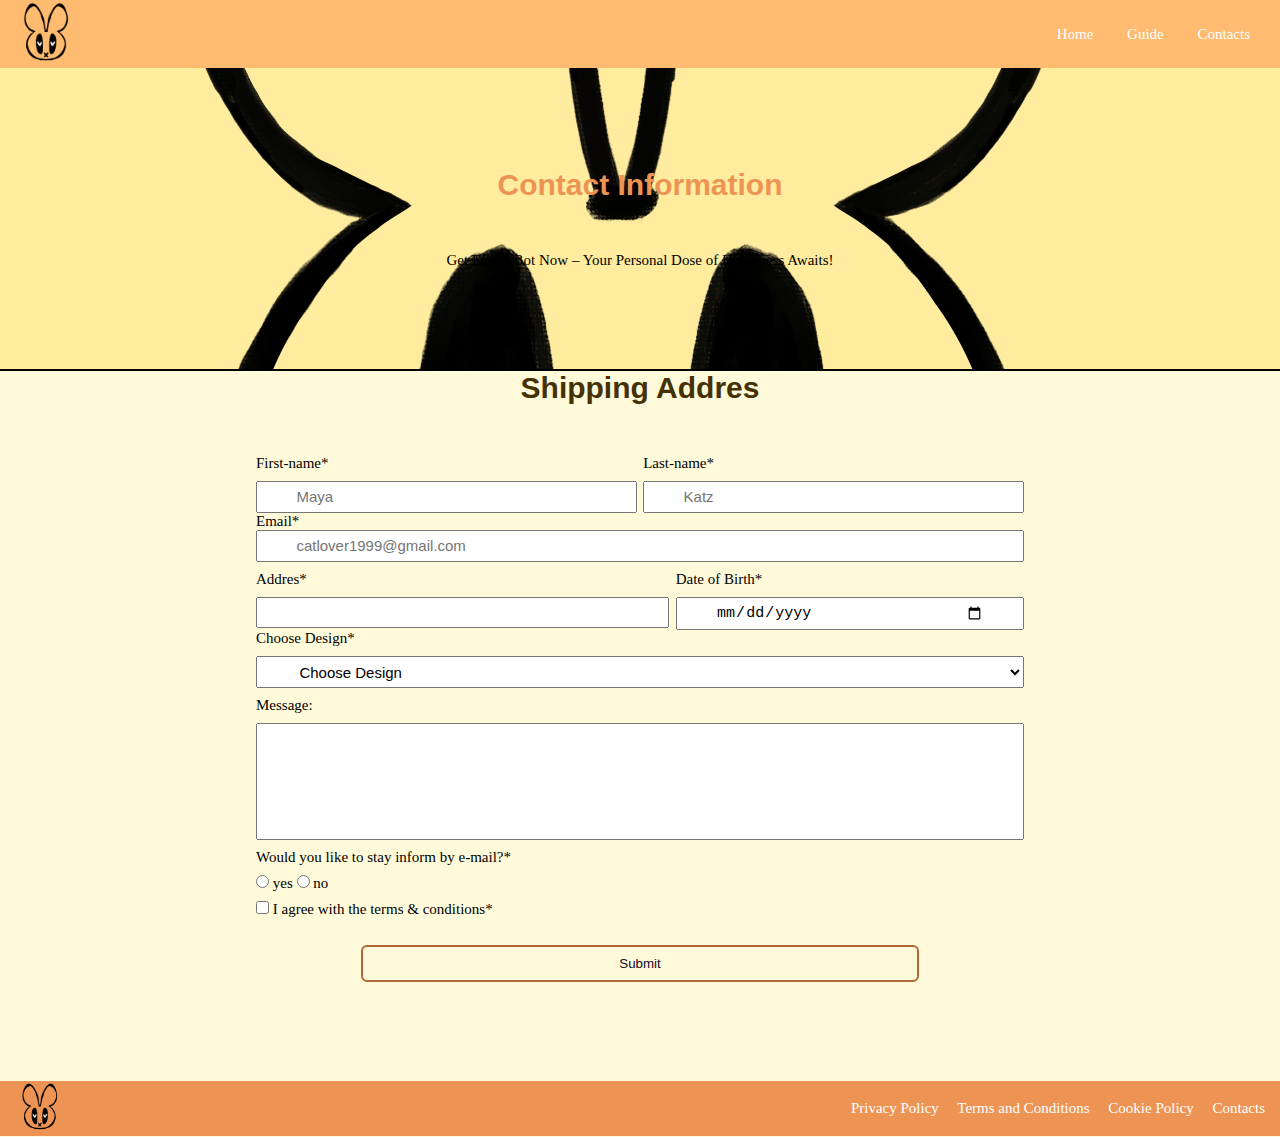
==== contacts.html @ 068cbf17 "contact en style page geedit" ====
<!DOCTYPE html>
<html lang="en">

<head>
    <meta charset="UTF-8">
    <meta name="viewport" content="width=device-width, initial-scale=1.0">
    <title>Emoti-bot</title>
    <link rel="stylesheet" href="./CSS/style.css">

</head>

<body>
    <nav>
        <div class="logo">
            <img src="img/logo.png" alt="logo">
        </div>
        <div class="links">
            <a href="index.html">Home</a>
            <a href="guide.html">Guide</a>
            <a href="contacts.html">Contacts</a>
        </div>
    </nav>

    <header id="header-contacts">
        <h1>Contact Information</h1>
        <p>Get Emoti-Bot Now – Your Personal Dose of Happiness Awaits!</p>
    </header>

    <main>

        <h2 class="Form">Shipping Addres</h2>
        <form action="thank-you.html">
            <div class="form">
                <div class="form-row">
                    <div class="form-column">
                        <label for="first-name"> First-name*</label>
                        <input type="text" name="first-name" id="first-name" placeholder="Maya" required>
                    </div>
                    <div class="form-column">
                        <label for="last-name">Last-name*</label>
                        <input type="text" name="last-name" id="last-name" placeholder="Katz" required>
                    </div>
                </div>
                <div class="form-row-email">
                    <label for="email">Email*</label>
                    <input type="email" id="email" name="email" placeholder="catlover1999@gmail.com" required>
                </div>
                <div class="form-row">
                    <div class="form-column">
                        <label for="addres">Addres*</label>
                        <input type="text" name="addres" id="addres" required>
                    </div>
                    <div class="form-column">
                        <label for="dob">Date of Birth*</label>
                        <input type="date" id="dob" name="dob" required>
                    </div>
                </div>
                <div class="form-column">
                    <label for="cat">Choose Design*</label>
                    <select id="cat" name="cat" required>
                        <option value="" disabled selected>Choose Design</option>
                        <option value="Sphynx">Cat</option>
                        <option value="Orange-Cat">Bunny</option>
                        <option value="mainCoon">Turtle</option>
                    </select>
                    <label for="message">Message:</label>
                    <input type="text" name="message" id="message">
                </div>
                <div class="form-column">
                    <div class="form-column-last">
                        <label for="catlover">Would you like to stay inform by e-mail?*
                        </label>
                        <div class="form-row-last">
                            <input type="radio" id="catlover" name="lovingcats" value="catlover">
                            <label for="catlover">yes</label>
                            <input type="radio" id="cathater" name="lovingcats" value="cathater">
                            <label for="cathater">no</label>
                        </div>
                    </div>
                    <div class="form-row-last">
                        <input type="checkbox" id="terms&conditions" name="terms&conditions" value="terms&conditions"
                            required>
                        <label for="cat"> I agree with the terms & conditions*</label>
                    </div>
                </div>
                <div class="form-button">
                    <button type="submit" id="form-button">Submit</button>
                </div>
            </div>
        </form>
    </main>
    
    <footer>
        <div class="logo">
            <img src="img/logo.png" alt="logo">
        </div>
        <div class="links">
            <a href="privacy">Privacy Policy</a>
            <a href="Terms">Terms and Conditions</a>
            <a href="cookie">Cookie Policy</a>
            <a href="contacts">Contacts</a>
        </div>


    </footer>
</body>

</html>
---- CSS/style.css ----
* {
    /* outline: 2px solid red; */
    margin: 0px;
    /* padding: 0; */
    box-sizing: border-box;
}

html {
    font-size: 15px;
}

body {
    background-color: #FFFBDA;
}

nav {
    /* img {} */
    display: flex;
}

.logo {
    flex: 1;
    margin-left: 15px;
}

nav img {
    width: 5vw;
}

nav a {
    text-decoration: none;
    color: white;
    margin: 0 30px 0 0;
}

.links {
    align-content: center;
}

h1,
h2,
h3 {
    color: #ED9455;
    font-family:'Trebuchet MS', 'Lucida Sans Unicode', 'Lucida Grande', 'Lucida Sans', Arial, sans-serif;
}

h2 {
    display: flex;
    justify-content: center;
    margin-bottom: 5px;
}


#set-up {
    display: flex;
    justify-content: center;
    /* border-bottom: 2px solid black; */
}

nav {
    background-color: #FFBB70;
}

#header-index {
    display: flex;
    color: white;
    flex-direction: column;
    align-items: center;
    gap: 50px;
    padding: 100px 200px;
    border-bottom: 2px solid black;
    min-height: calc(90vh - 5px);
    background-image: url(../img/prototyope.jpg);
    background-repeat: no-repeat;
    background-size: cover;
    background-position: center;
    /* max-height: 50vh;
    max-width: 80vw ; */
}
#header-thankyou {
    display: flex;
    flex-direction: column;
    align-items: center;
    gap: 50px;
    padding: 100px 200px;
    border-bottom: 2px solid black;
    min-height: calc(90vh - 80px);
    background-image: url(../img/robot2.jpg);
    background-repeat: no-repeat;
    background-size: cover;
    background-position: center;
}

#header-guide {
    display: flex;
    flex-direction: column;
    align-items: center;
    gap: 50px;
    padding: 100px 200px;
    border-bottom: 2px solid black;
    min-height: calc(80vh - 80px);
    background-image: url(../img/storybord.jpg);
    background-repeat: no-repeat;
    background-size: cover;
    background-position: center;
}

#header-contacts {
    background-color: #FFEC9E;
    display: flex;
    flex-direction: column;
    align-items: center;
    gap: 50px;
    padding: 100px 200px;
    border-bottom: 2px solid black;
    min-height: calc(5vh - 50px);
    background-image: url(../img/logo.png);
    background-repeat: no-repeat;
    background-size: cover;
    background-position: center;
}

.creators {
    display: flex;
    width: 80vw;
    margin: 0 auto;
    text-align: center;
    gap: 30px;
}

.articles {
    min-width: 25vw;
    background-color: #FFEC9E;
}

.ceator-p {
    padding: 20px;
}

main {
    display: flex;
    flex-direction: column;
}

main img {
    width: 100%;
    height: 30vh;
    object-fit: contain
}

footer {
    background-color: #ED9455;
    display: flex;
}

footer img {
    width: 4vw;
}

footer a {
    margin-right: 15px;
    text-decoration: none;
    color: white;

}

/* CSS jade form*/
h2 {
    font-size: 2rem;
    color: rgb(70, 49, 4);
}

input,
select {
    padding: 0.6vh 3vw;
    font-size: 1rem;
    text-align: left;
    margin-left: 0;
}

select {
    padding: 0.6vh 3vw;
    font-size: 1rem;
}

.form-header {
    display: flex;
    flex-direction: column;
    justify-content: center;
    align-items: center;
    padding: 10vh 0 10vh 0;
}

form {
    display: flex;
    flex-direction: column;
    align-items: center;
}

.form {
    display: flex;
    flex-direction: column;
    min-width: 60vw;
    margin: 4vh 0 8vh 0;
}

.form-row {
    display: flex;
    gap: 0.5vw;
    margin-top: 1vh;
    align-content: stretch;
}

.form-row-email {
    display: flex;
    flex-direction: column;
}

.form-column-last {
    display: flex;
    flex-direction: column;
    align-items: start;
    gap: 1vh;
    margin-top: 1vh;
}

.form-column {
    display: flex;
    flex-direction: column;
    align-items: stretch;
    flex-grow: calc(1);
    gap: 1vh;
}

#message {
    padding-bottom: 10vh;
}

.form-button {
    display: flex; 
    align-self: center;
    margin: 3vh 0;
}

#form-button {
    padding: 1vh 20vw;
    color: rgb(21, 8, 41);
    border: solid;
    border-color: rgb(178, 104, 54);
    border-width: 2px;
    border-radius: 6px;
    background-color: transparent;
}

.form-button:hover {
    background-color: rgb(218, 139, 30);
    color: rgb(22, 13, 2);
    border: solid;
    border-color: transparent;
    border-width: 2px;
    border-radius: 6px;
    cursor: pointer;
}

/* @media jade */

@media (width <=800px) {

    .form {
        min-width: 90vw;

    }

    .form-row {
        display: flex;
        flex-direction: column;
        gap: 0.5vw;
        justify-content: space-between;
        margin-top: 1vh;

    }

    .header-p {
        max-width: 60vh;

    }


}

@media (orientation: portrait) {


    .form {
        min-width: 90vw;

    }

    .form-row {
        display: flex;
        flex-direction: column;
        gap: 0.5vw;
        justify-content: space-between;
        margin-top: 1vh;

    }

    .header-p {
        max-width: 60vh;

    }

}
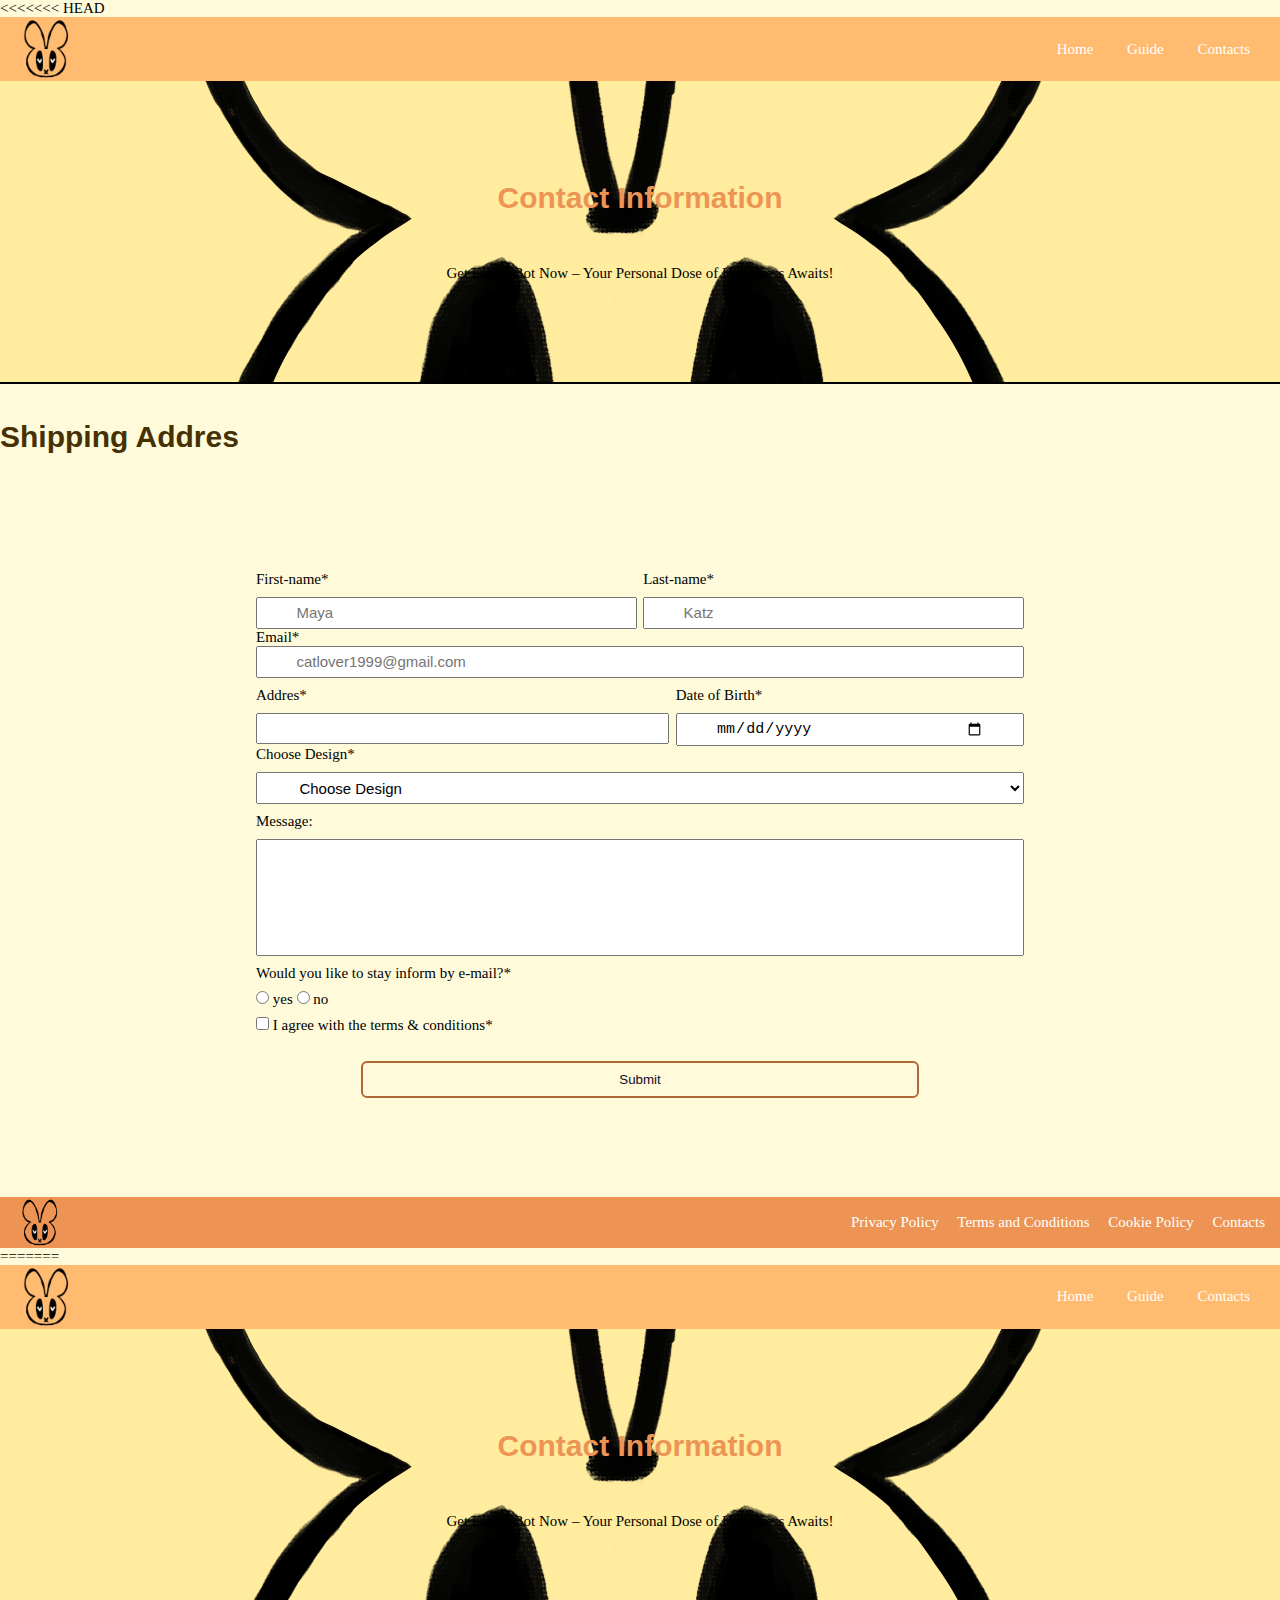
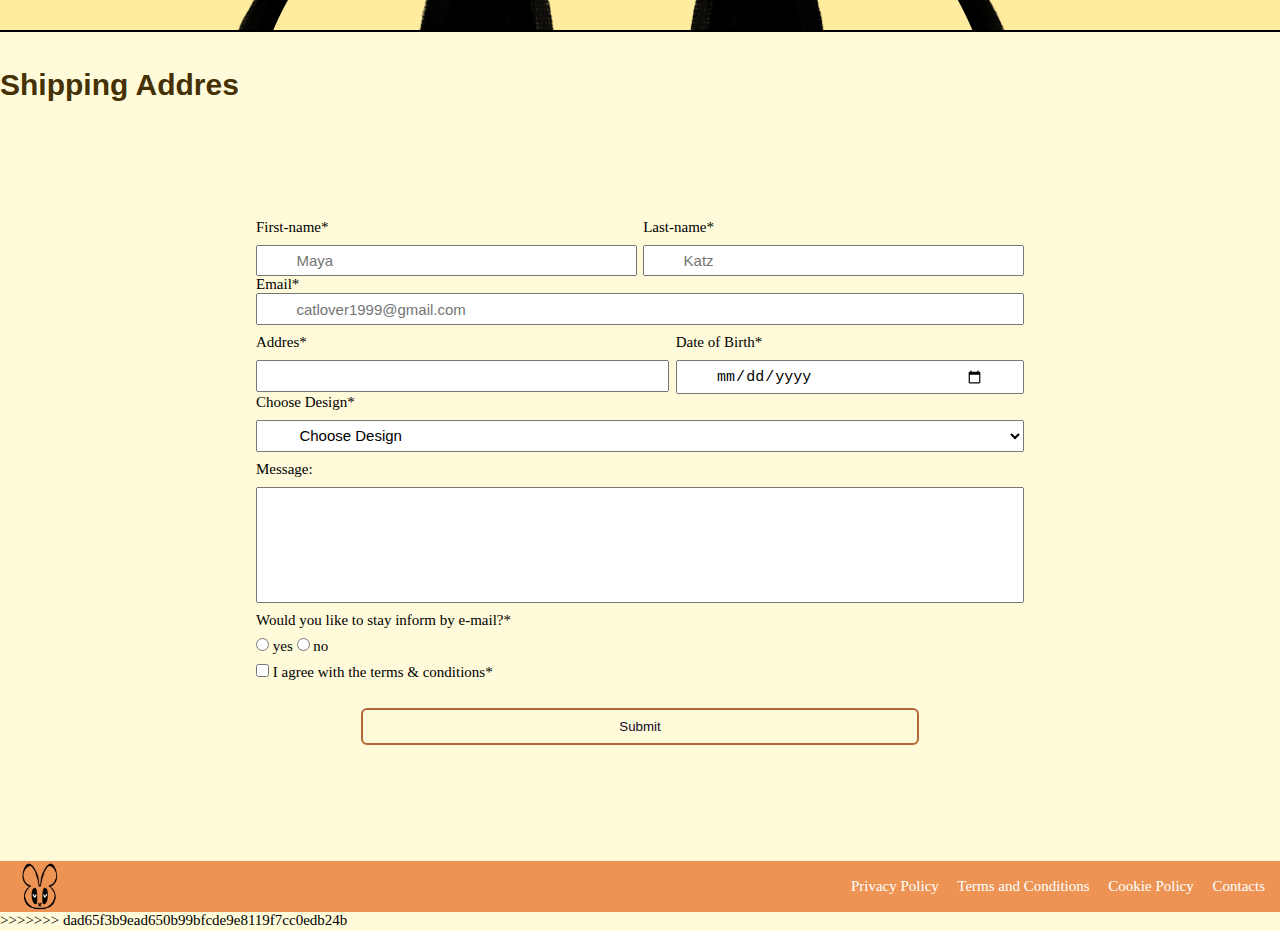
==== commit 8a9ccefc: "bestanden toegevoegd" ====
--- a/contacts.html
+++ b/contacts.html
@@ -1,3 +1,4 @@
+<<<<<<< HEAD
 <!DOCTYPE html>
 <html lang="en">
 
@@ -105,4 +106,113 @@
     </footer>
 </body>
 
+=======
+<!DOCTYPE html>
+<html lang="en">
+
+<head>
+    <meta charset="UTF-8">
+    <meta name="viewport" content="width=device-width, initial-scale=1.0">
+    <title>Emoti-bot</title>
+    <link rel="stylesheet" href="./CSS/style.css">
+
+</head>
+
+<body>
+    <nav>
+        <div class="logo">
+            <img src="img/logo.png" alt="logo">
+        </div>
+        <div class="links">
+            <a href="index.html">Home</a>
+            <a href="guide.html">Guide</a>
+            <a href="contacts.html">Contacts</a>
+        </div>
+    </nav>
+
+    <header id="header-contacts">
+        <h1>Contact Information</h1>
+        <p>Get Emoti-Bot Now – Your Personal Dose of Happiness Awaits!</p>
+    </header>
+
+    <main>
+
+        <h2 class="Form">Shipping Addres</h2>
+        <form action="thank-you.html">
+            <div class="form">
+                <div class="form-row">
+                    <div class="form-column">
+                        <label for="first-name"> First-name*</label>
+                        <input type="text" name="first-name" id="first-name" placeholder="Maya" required>
+                    </div>
+                    <div class="form-column">
+                        <label for="last-name">Last-name*</label>
+                        <input type="text" name="last-name" id="last-name" placeholder="Katz" required>
+                    </div>
+                </div>
+                <div class="form-row-email">
+                    <label for="email">Email*</label>
+                    <input type="email" id="email" name="email" placeholder="catlover1999@gmail.com" required>
+                </div>
+                <div class="form-row">
+                    <div class="form-column">
+                        <label for="addres">Addres*</label>
+                        <input type="text" name="addres" id="addres" required>
+                    </div>
+                    <div class="form-column">
+                        <label for="dob">Date of Birth*</label>
+                        <input type="date" id="dob" name="dob" required>
+                    </div>
+                </div>
+                <div class="form-column">
+                    <label for="cat">Choose Design*</label>
+                    <select id="cat" name="cat" required>
+                        <option value="" disabled selected>Choose Design</option>
+                        <option value="Sphynx">Cat</option>
+                        <option value="Orange-Cat">Bunny</option>
+                        <option value="mainCoon">Turtle</option>
+                    </select>
+                    <label for="message">Message:</label>
+                    <input type="text" name="message" id="message">
+                </div>
+                <div class="form-column">
+                    <div class="form-column-last">
+                        <label for="catlover">Would you like to stay inform by e-mail?*
+                        </label>
+                        <div class="form-row-last">
+                            <input type="radio" id="catlover" name="lovingcats" value="catlover">
+                            <label for="catlover">yes</label>
+                            <input type="radio" id="cathater" name="lovingcats" value="cathater">
+                            <label for="cathater">no</label>
+                        </div>
+                    </div>
+                    <div class="form-row-last">
+                        <input type="checkbox" id="terms&conditions" name="terms&conditions" value="terms&conditions"
+                            required>
+                        <label for="cat"> I agree with the terms & conditions*</label>
+                    </div>
+                </div>
+                <div class="form-button">
+                    <button type="submit" id="form-button">Submit</button>
+                </div>
+            </div>
+        </form>
+    </main>
+    <br>
+    <footer>
+        <div class="logo">
+            <img src="img/logo.png" alt="logo">
+        </div>
+        <div class="links">
+            <a href="privacy">Privacy Policy</a>
+            <a href="Terms">Terms and Conditions</a>
+            <a href="cookie">Cookie Policy</a>
+            <a href="contacts">Contacts</a>
+        </div>
+
+
+    </footer>
+</body>
+
+>>>>>>> dad65f3b9ead650b99bfcde9e8119f7cc0edb24b
 </html>--- a/CSS/style.css
+++ b/CSS/style.css
@@ -239,6 +239,7 @@
 
 .form-button {
     display: flex; 
+    display: flex; 
     align-self: center;
     margin: 3vh 0;
 }
--- a/CSS/style.css
+++ b/CSS/style.css
@@ -239,6 +239,7 @@
 
 .form-button {
     display: flex; 
+    display: flex; 
     align-self: center;
     margin: 3vh 0;
 }
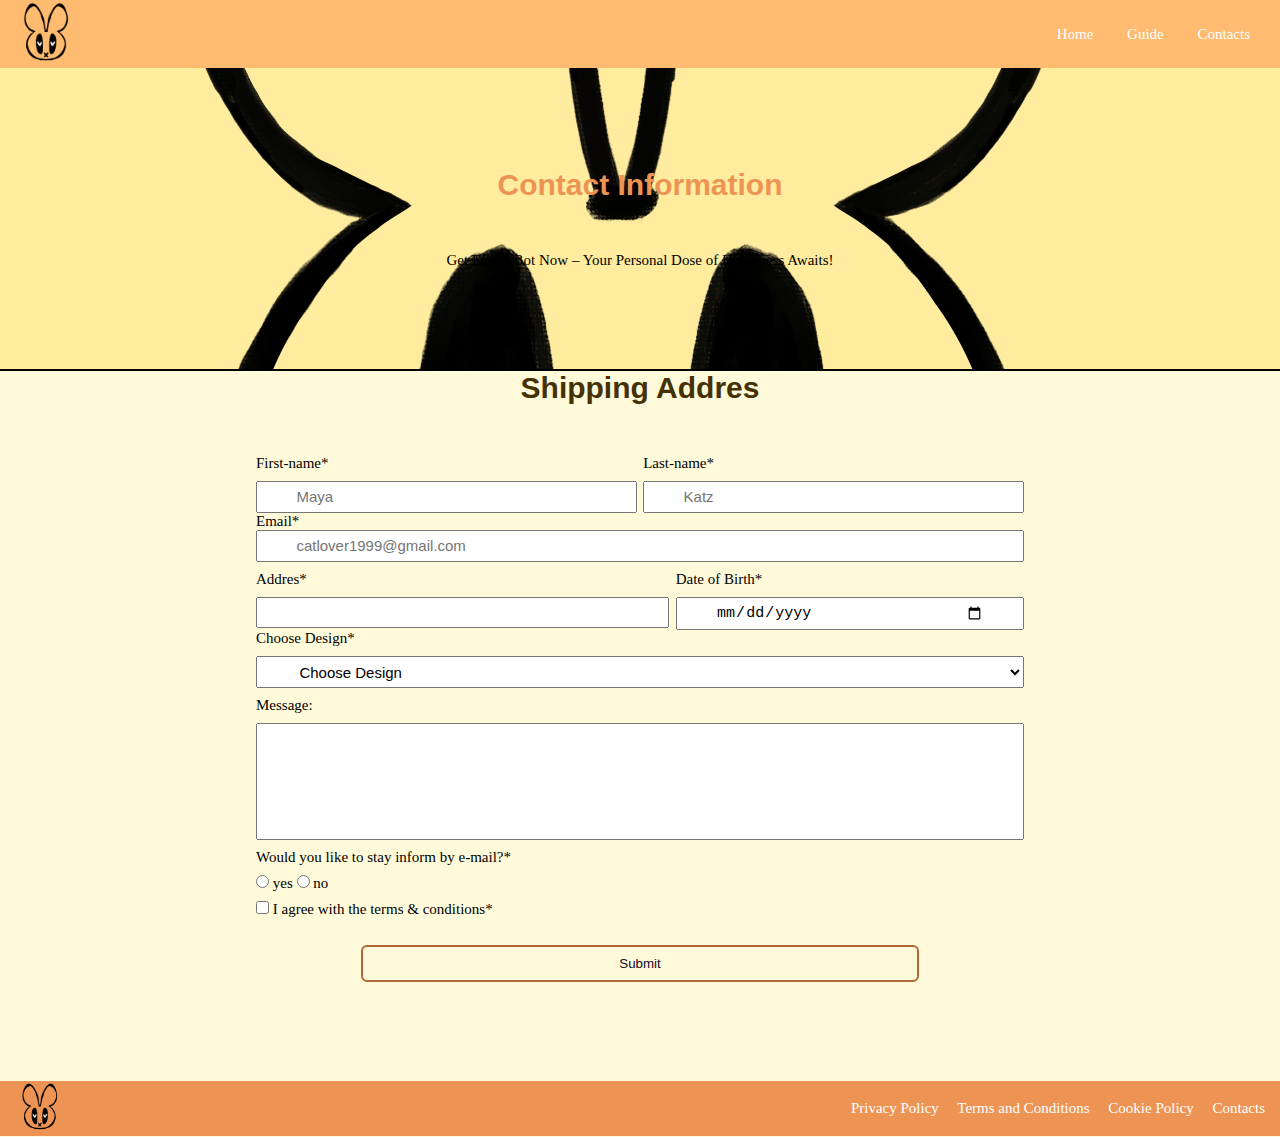
==== commit 9c510178: "betere update dan de vorige, is niet meer dubbel" ====
--- a/contacts.html
+++ b/contacts.html
@@ -1,4 +1,3 @@
-<<<<<<< HEAD
 <!DOCTYPE html>
 <html lang="en">
 
@@ -106,113 +105,4 @@
     </footer>
 </body>
 
-=======
-<!DOCTYPE html>
-<html lang="en">
-
-<head>
-    <meta charset="UTF-8">
-    <meta name="viewport" content="width=device-width, initial-scale=1.0">
-    <title>Emoti-bot</title>
-    <link rel="stylesheet" href="./CSS/style.css">
-
-</head>
-
-<body>
-    <nav>
-        <div class="logo">
-            <img src="img/logo.png" alt="logo">
-        </div>
-        <div class="links">
-            <a href="index.html">Home</a>
-            <a href="guide.html">Guide</a>
-            <a href="contacts.html">Contacts</a>
-        </div>
-    </nav>
-
-    <header id="header-contacts">
-        <h1>Contact Information</h1>
-        <p>Get Emoti-Bot Now – Your Personal Dose of Happiness Awaits!</p>
-    </header>
-
-    <main>
-
-        <h2 class="Form">Shipping Addres</h2>
-        <form action="thank-you.html">
-            <div class="form">
-                <div class="form-row">
-                    <div class="form-column">
-                        <label for="first-name"> First-name*</label>
-                        <input type="text" name="first-name" id="first-name" placeholder="Maya" required>
-                    </div>
-                    <div class="form-column">
-                        <label for="last-name">Last-name*</label>
-                        <input type="text" name="last-name" id="last-name" placeholder="Katz" required>
-                    </div>
-                </div>
-                <div class="form-row-email">
-                    <label for="email">Email*</label>
-                    <input type="email" id="email" name="email" placeholder="catlover1999@gmail.com" required>
-                </div>
-                <div class="form-row">
-                    <div class="form-column">
-                        <label for="addres">Addres*</label>
-                        <input type="text" name="addres" id="addres" required>
-                    </div>
-                    <div class="form-column">
-                        <label for="dob">Date of Birth*</label>
-                        <input type="date" id="dob" name="dob" required>
-                    </div>
-                </div>
-                <div class="form-column">
-                    <label for="cat">Choose Design*</label>
-                    <select id="cat" name="cat" required>
-                        <option value="" disabled selected>Choose Design</option>
-                        <option value="Sphynx">Cat</option>
-                        <option value="Orange-Cat">Bunny</option>
-                        <option value="mainCoon">Turtle</option>
-                    </select>
-                    <label for="message">Message:</label>
-                    <input type="text" name="message" id="message">
-                </div>
-                <div class="form-column">
-                    <div class="form-column-last">
-                        <label for="catlover">Would you like to stay inform by e-mail?*
-                        </label>
-                        <div class="form-row-last">
-                            <input type="radio" id="catlover" name="lovingcats" value="catlover">
-                            <label for="catlover">yes</label>
-                            <input type="radio" id="cathater" name="lovingcats" value="cathater">
-                            <label for="cathater">no</label>
-                        </div>
-                    </div>
-                    <div class="form-row-last">
-                        <input type="checkbox" id="terms&conditions" name="terms&conditions" value="terms&conditions"
-                            required>
-                        <label for="cat"> I agree with the terms & conditions*</label>
-                    </div>
-                </div>
-                <div class="form-button">
-                    <button type="submit" id="form-button">Submit</button>
-                </div>
-            </div>
-        </form>
-    </main>
-    <br>
-    <footer>
-        <div class="logo">
-            <img src="img/logo.png" alt="logo">
-        </div>
-        <div class="links">
-            <a href="privacy">Privacy Policy</a>
-            <a href="Terms">Terms and Conditions</a>
-            <a href="cookie">Cookie Policy</a>
-            <a href="contacts">Contacts</a>
-        </div>
-
-
-    </footer>
-</body>
-
->>>>>>> dad65f3b9ead650b99bfcde9e8119f7cc0edb24b
 </html>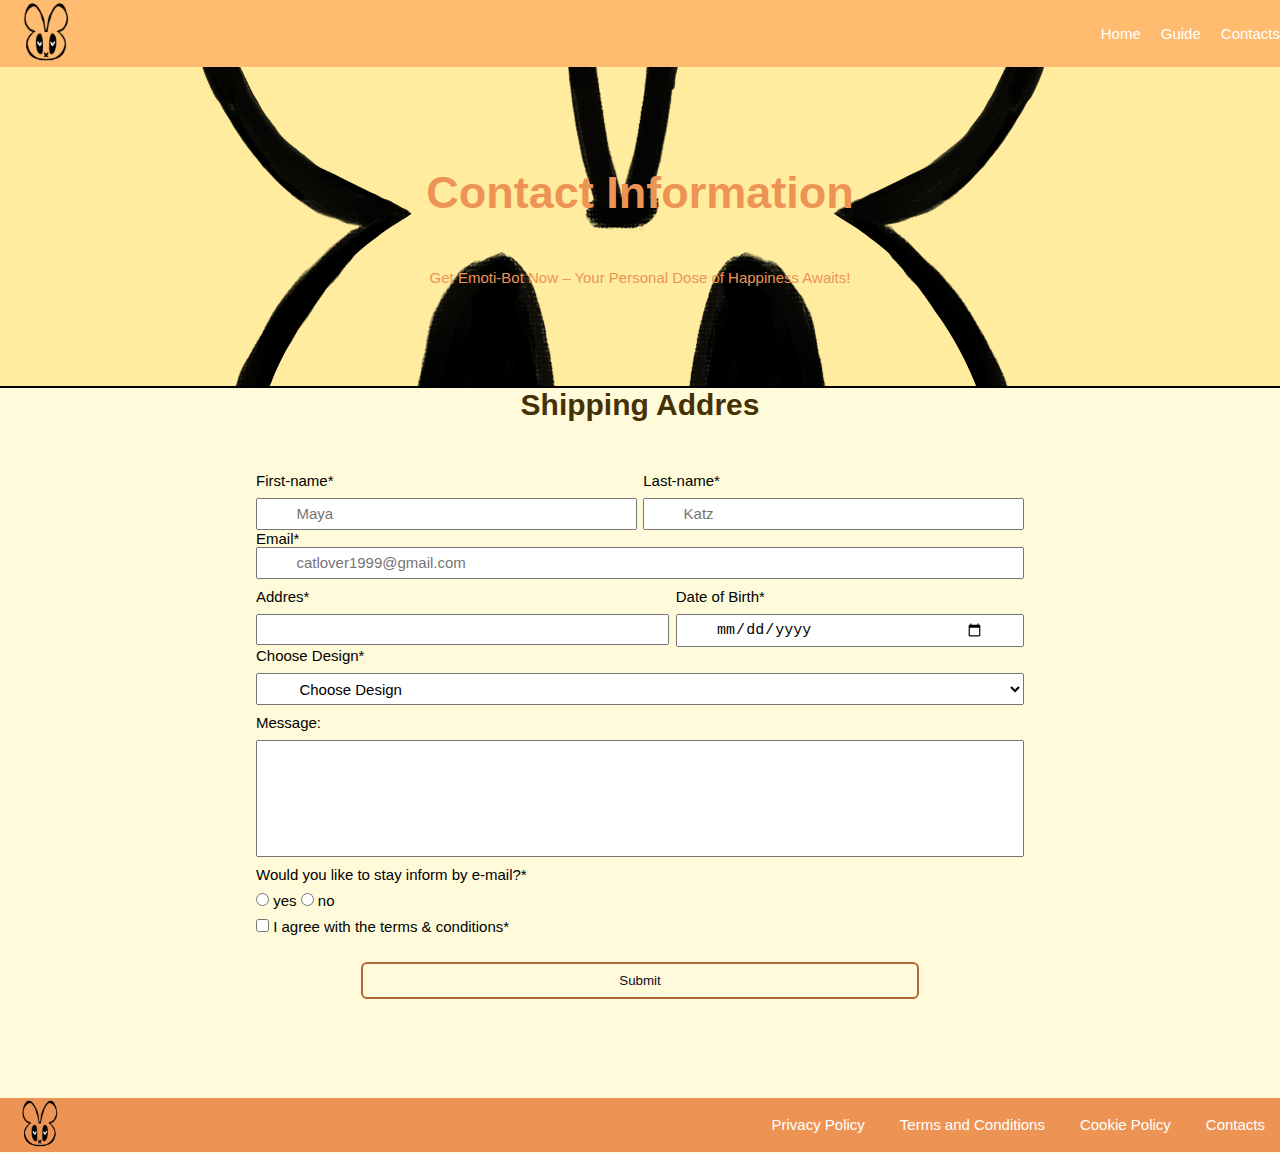
==== commit a7a2b23d: "responsive gemaakt" ====
--- a/contacts.html
+++ b/contacts.html
@@ -15,9 +15,15 @@
             <img src="img/logo.png" alt="logo">
         </div>
         <div class="links">
+            <div class="a-center">
             <a href="index.html">Home</a>
+            </div>
+            <div class="a-center">
             <a href="guide.html">Guide</a>
+            </div>
+            <div class="a-center">
             <a href="contacts.html">Contacts</a>
+            </div>
         </div>
     </nav>
 
--- a/CSS/style.css
+++ b/CSS/style.css
@@ -1,4 +1,3 @@
-
 * {
     /* outline: 2px solid red; */
     margin: 0px;
@@ -12,6 +11,7 @@
 
 body {
     background-color: #FFFBDA;
+    font-family: 'Nunito', sans-serif;
 }
 
 nav {
@@ -31,18 +31,95 @@
 nav a {
     text-decoration: none;
     color: white;
-    margin: 0 30px 0 0;
+}
+
+.a-center {
+    display: flex;
+    flex-wrap: no-wrap;
+    align-content: space-between;
 }
 
 .links {
+    display: flex;
+    justify-content: space-between;
     align-content: center;
+    align-items: center;
+    gap: 20px;
+
+}
+
+@media (width <=800px) {
+
+    .a-links {
+        display: flex;
+        align-self: center;
+    }
+
+    .logo {
+        align-content: center;
+        margin-top: 10px;
+    }
+
+    .a-center {
+        background-color: #d28d43;
+        border: 2px solid #a56b2d;
+        width: 100vw;
+        height: 4vh;
+        display: flex;
+        justify-content: center;
+
+
+    }
+
+    nav {
+        img {
+            width: 20vw;
+            justify-content: center;
+        }
+
+        /* a {
+            background-color: #db630c;
+            width: 70vw;
+            } */
+        height: 60vw;
+        display: flex;
+        flex-direction: column;
+        align-items: center;
+        font-size: 2rem;
+    }
+
+    .links {
+        /* gap: 15px; */
+        display: flex;
+        flex-direction: column;
+        align-items: center;
+
+    }
+
+    header {
+       
+        display: flex;
+        /* align-items: stretch; */
+        justify-content: center;
+    }
+  
+
+}
+
+h1 {
+    font-size: 3rem;
+}
+
+h2,
+h3 {
+    font-size: 2, 5rem;
 }
 
 h1,
 h2,
 h3 {
     color: #ED9455;
-    font-family:'Trebuchet MS', 'Lucida Sans Unicode', 'Lucida Grande', 'Lucida Sans', Arial, sans-serif;
+    font-family: 'Poppins', sans-serif;
 }
 
 h2 {
@@ -68,7 +145,8 @@
     flex-direction: column;
     align-items: center;
     gap: 50px;
-    padding: 100px 200px;
+    align-content: center;
+    /* padding: 100px 200px; */
     border-bottom: 2px solid black;
     min-height: calc(90vh - 5px);
     background-image: url(../img/prototyope.jpg);
@@ -78,12 +156,13 @@
     /* max-height: 50vh;
     max-width: 80vw ; */
 }
+
 #header-thankyou {
     display: flex;
     flex-direction: column;
     align-items: center;
     gap: 50px;
-    padding: 100px 200px;
+    /* padding: 100px 200px; */
     border-bottom: 2px solid black;
     min-height: calc(90vh - 80px);
     background-image: url(../img/robot2.jpg);
@@ -107,6 +186,10 @@
 }
 
 #header-contacts {
+    p {
+        color: #ED9455;
+    }
+
     background-color: #FFEC9E;
     display: flex;
     flex-direction: column;
@@ -127,17 +210,69 @@
     margin: 0 auto;
     text-align: center;
     gap: 30px;
+
+}
+
+@media (max-width: 768px) {
+    .creators {
+        flex-direction: column;
+        align-items: center;
+        width: 90vw;
+    }
 }
 
 .articles {
     min-width: 25vw;
     background-color: #FFEC9E;
+
+}
+
+article img {
+    border-radius: 5px;
 }
 
 .ceator-p {
     padding: 20px;
 }
 
+/*  transition  */
+.articles {
+    min-width: 25vw;
+    background-color: #FFEC9E;
+    transition: transform 0.3s ease, box-shadow 0.3s ease;
+    /* Voeg een zachte randradius toe */
+    border-radius: 10px;
+}
+
+/* Hover-effect op creators */
+.articles:hover {
+    transform: scale(1.05);
+    /* Vergroot lichtjes bij hover */
+    box-shadow: 0 4px 15px rgba(0, 0, 0, 0.2);
+    /* Voeg schaduw toe */
+}
+
+/* Extra styling voor afbeelding bij hover */
+.articles:hover .creator-img img {
+    transform: scale(1);
+    /* Zoom-in effect op afbeelding */
+    transition: transform 0.3s ease;
+    /* Zorgt ervoor dat het effect soepel is */
+}
+
+/* Zorg ervoor dat de tekst niet te dichtbij de randen komt */
+.ceator-p {
+    padding: 20px;
+    transition: color 0.3s ease;
+}
+
+/* Kleurverandering van de tekst bij hover */
+.articles:hover .ceator-p p {
+    color: #ED9455;
+    /* Verander de tekstkleur bij hover */
+}
+
+/*  */
 main {
     display: flex;
     flex-direction: column;
@@ -238,8 +373,8 @@
 }
 
 .form-button {
-    display: flex; 
-    display: flex; 
+    display: flex;
+    display: flex;
     align-self: center;
     margin: 3vh 0;
 }
@@ -267,7 +402,6 @@
 /* @media jade */
 
 @media (width <=800px) {
-
     .form {
         min-width: 90vw;
 
@@ -287,11 +421,9 @@
 
     }
 
-
 }
 
 @media (orientation: portrait) {
-
 
     .form {
         min-width: 90vw;
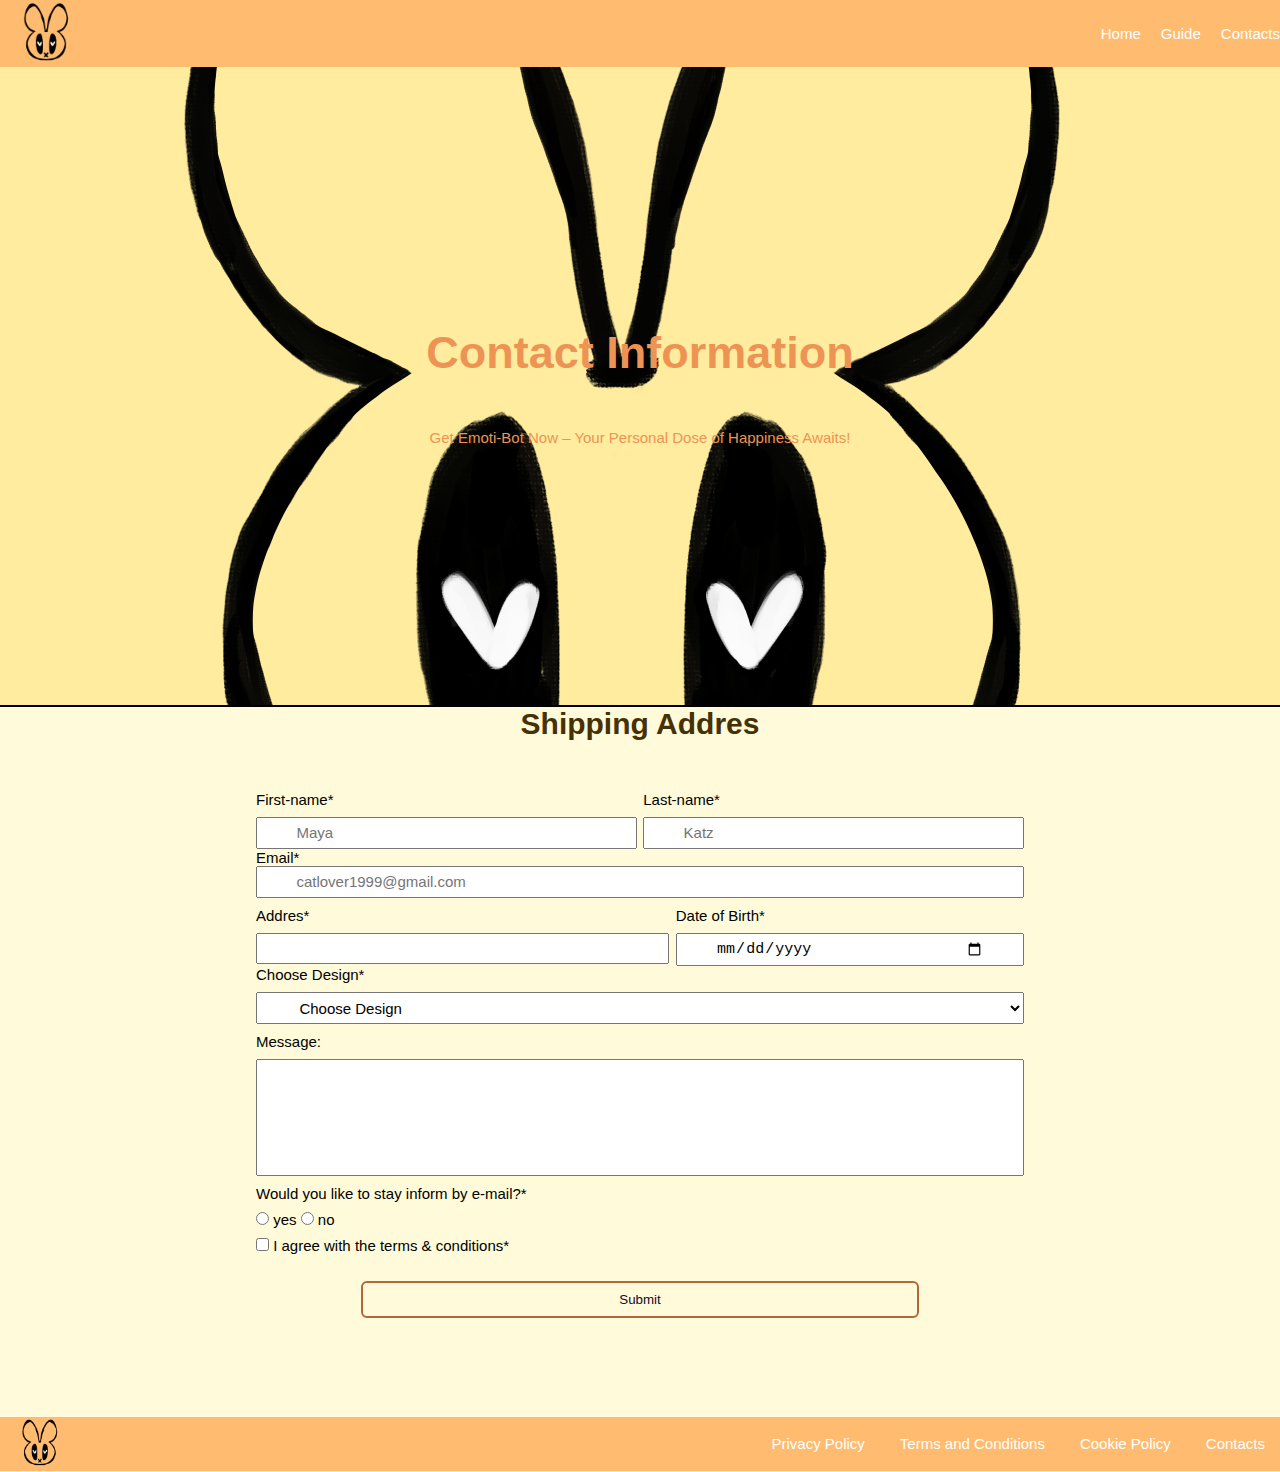
==== commit f1fb07b8: "Website afgemaakt, footer op responsive" ====
--- a/contacts.html
+++ b/contacts.html
@@ -16,13 +16,13 @@
         </div>
         <div class="links">
             <div class="a-center">
-            <a href="index.html">Home</a>
+                <a href="index.html">Home</a>
             </div>
             <div class="a-center">
-            <a href="guide.html">Guide</a>
+                <a href="guide.html">Guide</a>
             </div>
             <div class="a-center">
-            <a href="contacts.html">Contacts</a>
+                <a href="contacts.html">Contacts</a>
             </div>
         </div>
     </nav>
@@ -95,19 +95,27 @@
             </div>
         </form>
     </main>
-    
+
     <footer>
-        <div class="logo">
-            <img src="img/logo.png" alt="logo">
-        </div>
-        <div class="links">
-            <a href="privacy">Privacy Policy</a>
-            <a href="Terms">Terms and Conditions</a>
-            <a href="cookie">Cookie Policy</a>
-            <a href="contacts">Contacts</a>
-        </div>
-
-
+        <nav>
+            <div class="logo">
+                <img src="img/logo.png" alt="logo">
+            </div>
+            <div class="links">
+                <div class="a-center">
+                    <a href="privacy">Privacy Policy</a>
+                </div>
+                <div class="a-center">
+                    <a href="Terms">Terms and Conditions</a>
+                </div>
+                <div class="a-center">
+                    <a href="cookie">Cookie Policy</a>
+                </div>
+                <div class="a-center">
+                    <a href="contacts">Contacts</a>
+                </div>
+            </div>
+        </nav>
     </footer>
 </body>
 
--- a/CSS/style.css
+++ b/CSS/style.css
@@ -48,64 +48,6 @@
 
 }
 
-@media (width <=800px) {
-
-    .a-links {
-        display: flex;
-        align-self: center;
-    }
-
-    .logo {
-        align-content: center;
-        margin-top: 10px;
-    }
-
-    .a-center {
-        background-color: #d28d43;
-        border: 2px solid #a56b2d;
-        width: 100vw;
-        height: 4vh;
-        display: flex;
-        justify-content: center;
-
-
-    }
-
-    nav {
-        img {
-            width: 20vw;
-            justify-content: center;
-        }
-
-        /* a {
-            background-color: #db630c;
-            width: 70vw;
-            } */
-        height: 60vw;
-        display: flex;
-        flex-direction: column;
-        align-items: center;
-        font-size: 2rem;
-    }
-
-    .links {
-        /* gap: 15px; */
-        display: flex;
-        flex-direction: column;
-        align-items: center;
-
-    }
-
-    header {
-       
-        display: flex;
-        /* align-items: stretch; */
-        justify-content: center;
-    }
-  
-
-}
-
 h1 {
     font-size: 3rem;
 }
@@ -141,11 +83,11 @@
 
 #header-index {
     display: flex;
-    color: white;
-    flex-direction: column;
-    align-items: center;
+    flex-direction: column;
+    align-items: center;
+    justify-content: center;
+    /* align-content: center; */
     gap: 50px;
-    align-content: center;
     /* padding: 100px 200px; */
     border-bottom: 2px solid black;
     min-height: calc(90vh - 5px);
@@ -161,6 +103,8 @@
     display: flex;
     flex-direction: column;
     align-items: center;
+    justify-content: center;
+    /* align-content: center; */
     gap: 50px;
     /* padding: 100px 200px; */
     border-bottom: 2px solid black;
@@ -175,8 +119,11 @@
     display: flex;
     flex-direction: column;
     align-items: center;
+    justify-content: center;
+    /* align-content: center; */
     gap: 50px;
-    padding: 100px 200px;
+    /* gap: 50px; */
+    /* padding: 100px 200px; */
     border-bottom: 2px solid black;
     min-height: calc(80vh - 80px);
     background-image: url(../img/storybord.jpg);
@@ -194,10 +141,12 @@
     display: flex;
     flex-direction: column;
     align-items: center;
+    justify-content: center;
+    /* align-content: center; */
     gap: 50px;
-    padding: 100px 200px;
+    /* padding: 100px 200px; */
     border-bottom: 2px solid black;
-    min-height: calc(5vh - 50px);
+    min-height: calc(80vh - 80px);
     background-image: url(../img/logo.png);
     background-repeat: no-repeat;
     background-size: cover;
@@ -211,14 +160,6 @@
     text-align: center;
     gap: 30px;
 
-}
-
-@media (max-width: 768px) {
-    .creators {
-        flex-direction: column;
-        align-items: center;
-        width: 90vw;
-    }
 }
 
 .articles {
@@ -282,22 +223,6 @@
     width: 100%;
     height: 30vh;
     object-fit: contain
-}
-
-footer {
-    background-color: #ED9455;
-    display: flex;
-}
-
-footer img {
-    width: 4vw;
-}
-
-footer a {
-    margin-right: 15px;
-    text-decoration: none;
-    color: white;
-
 }
 
 /* CSS jade form*/
@@ -399,9 +324,78 @@
     cursor: pointer;
 }
 
+
+footer {
+    background-color: #ED9455;
+    /* display: flex; */
+}
+
+
+footer img {
+    flex: 1;
+    width: 4vw;
+}
+
+footer a {
+    margin-right: 15px;
+    text-decoration: none;
+    color: white;
+
+}
+
 /* @media jade */
 
 @media (width <=800px) {
+
+    .a-links {
+        display: flex;
+        align-self: center;
+    }
+
+    .a-center {
+        background-color: #d28d43;
+        border: 2px solid #a56b2d;
+        width: 100vw;
+        height: 4vh;
+        display: flex;
+        justify-content: center;
+
+
+    }
+
+    nav {
+        img {
+            width: 20vw;
+            justify-content: center;
+        }
+
+        height: 60vw;
+        display: flex;
+        flex-direction: column;
+        align-items: center;
+        font-size: 1rem;
+    }
+
+    .links {
+        /* gap: 15px; */
+        display: flex;
+        flex-direction: column;
+        justify-content: center;
+
+    }
+
+    header {
+        padding: 15vw;
+        display: flex;
+        /* align-items: stretch; */
+        justify-content: center;
+    }
+    .creators {
+        flex-direction: column;
+        align-items: center;
+        width: 90vw;
+    }
+
     .form {
         min-width: 90vw;
 
@@ -416,10 +410,8 @@
 
     }
 
-    .header-p {
-        max-width: 60vh;
-
-    }
+   
+
 
 }
 
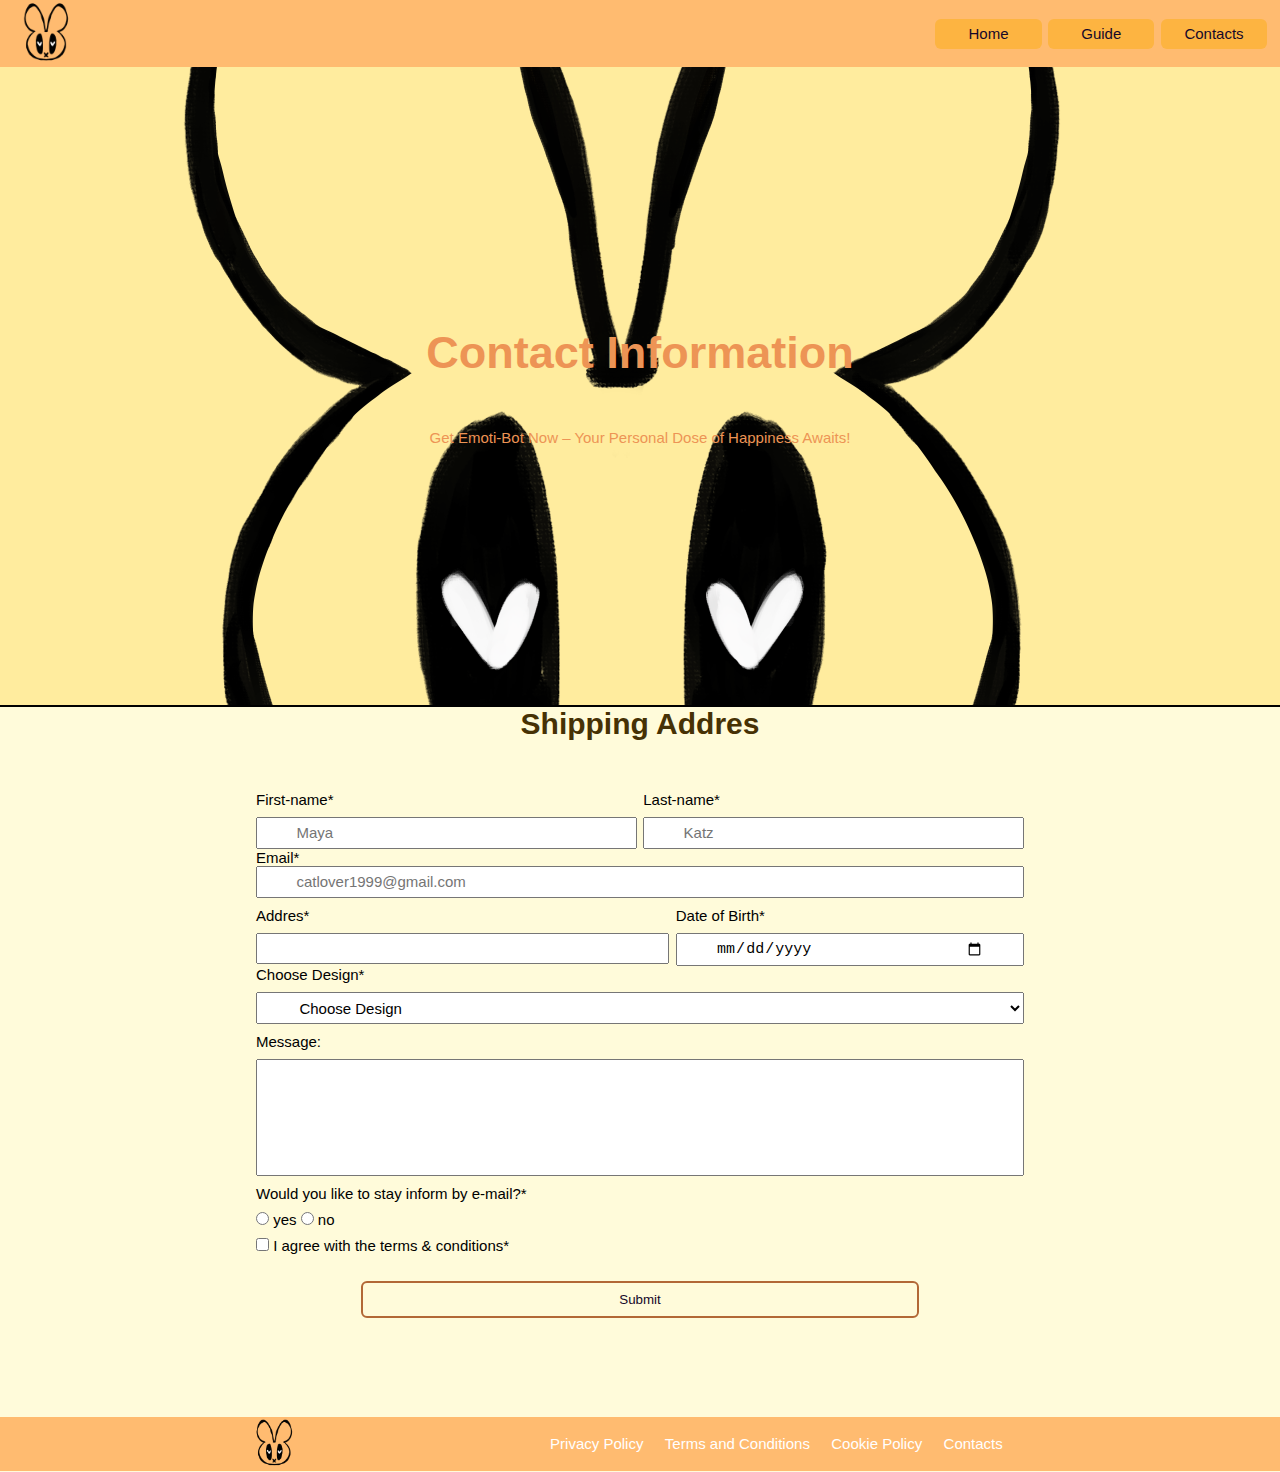
==== commit 6b80a95e: "Website nav en footer gefix" ====
--- a/contacts.html
+++ b/contacts.html
@@ -11,6 +11,7 @@
 
 <body>
     <nav>
+
         <div class="logo">
             <img src="img/logo.png" alt="logo">
         </div>
@@ -25,8 +26,8 @@
                 <a href="contacts.html">Contacts</a>
             </div>
         </div>
+
     </nav>
-
     <header id="header-contacts">
         <h1>Contact Information</h1>
         <p>Get Emoti-Bot Now – Your Personal Dose of Happiness Awaits!</p>
@@ -98,20 +99,20 @@
 
     <footer>
         <nav>
-            <div class="logo">
+            <div class="logo-footer">
                 <img src="img/logo.png" alt="logo">
             </div>
-            <div class="links">
-                <div class="a-center">
+            <div class="links-footer">
+                <div class="a-center-footer">
                     <a href="privacy">Privacy Policy</a>
                 </div>
-                <div class="a-center">
+                <div class="a-center-footer">
                     <a href="Terms">Terms and Conditions</a>
                 </div>
-                <div class="a-center">
+                <div class="a-center-footer">
                     <a href="cookie">Cookie Policy</a>
                 </div>
-                <div class="a-center">
+                <div class="a-center-footer">
                     <a href="contacts">Contacts</a>
                 </div>
             </div>
--- a/CSS/style.css
+++ b/CSS/style.css
@@ -17,6 +17,7 @@
 nav {
     /* img {} */
     display: flex;
+    justify-content: space-evenly;
 }
 
 .logo {
@@ -33,19 +34,45 @@
     color: white;
 }
 
-.a-center {
-    display: flex;
-    flex-wrap: no-wrap;
-    align-content: space-between;
-}
-
-.links {
-    display: flex;
-    justify-content: space-between;
+
+.links,
+.links-footer {
+    display: flex;
+
     align-content: center;
     align-items: center;
-    gap: 20px;
-
+    gap: 0.5vw;
+    margin-right: 1vw;
+
+}
+
+.links a {
+    display: flex;
+    justify-content: center;
+    align-items: center;
+    text-align: center;
+
+    padding: 0.5vh 4vw;
+    width: 1.5vw;
+    color: rgb(21, 8, 41);
+
+    border: solid;
+    border-color: transparent;
+    border-width: 2px;
+    border-radius: 6px;
+    background-color: rgb(253, 180, 65);
+
+
+    transition: background-color 0.5s ease, color 0.3s ease, transform 0.3s ease;
+}
+
+
+
+.links a:hover {
+    background-color: rgb(245, 150, 50);
+    color: bisque;
+    cursor: pointer;
+    transform: scale(1.05);
 }
 
 h1 {
@@ -353,12 +380,13 @@
     }
 
     .a-center {
-        background-color: #d28d43;
+        /* background-color: #d28d43;
         border: 2px solid #a56b2d;
         width: 100vw;
-        height: 4vh;
+        height: 4vh; */
         display: flex;
         justify-content: center;
+
 
 
     }
@@ -382,6 +410,7 @@
         flex-direction: column;
         justify-content: center;
 
+
     }
 
     header {
@@ -390,6 +419,7 @@
         /* align-items: stretch; */
         justify-content: center;
     }
+
     .creators {
         flex-direction: column;
         align-items: center;
@@ -410,7 +440,18 @@
 
     }
 
-   
+    .a-center-footer a {
+        color: rgb(70, 49, 4);
+
+    }
+
+    .a-center-footer a:hover {
+
+        color: rgb(241, 237, 233);
+        cursor: pointer;
+    }
+
+
 
 
 }
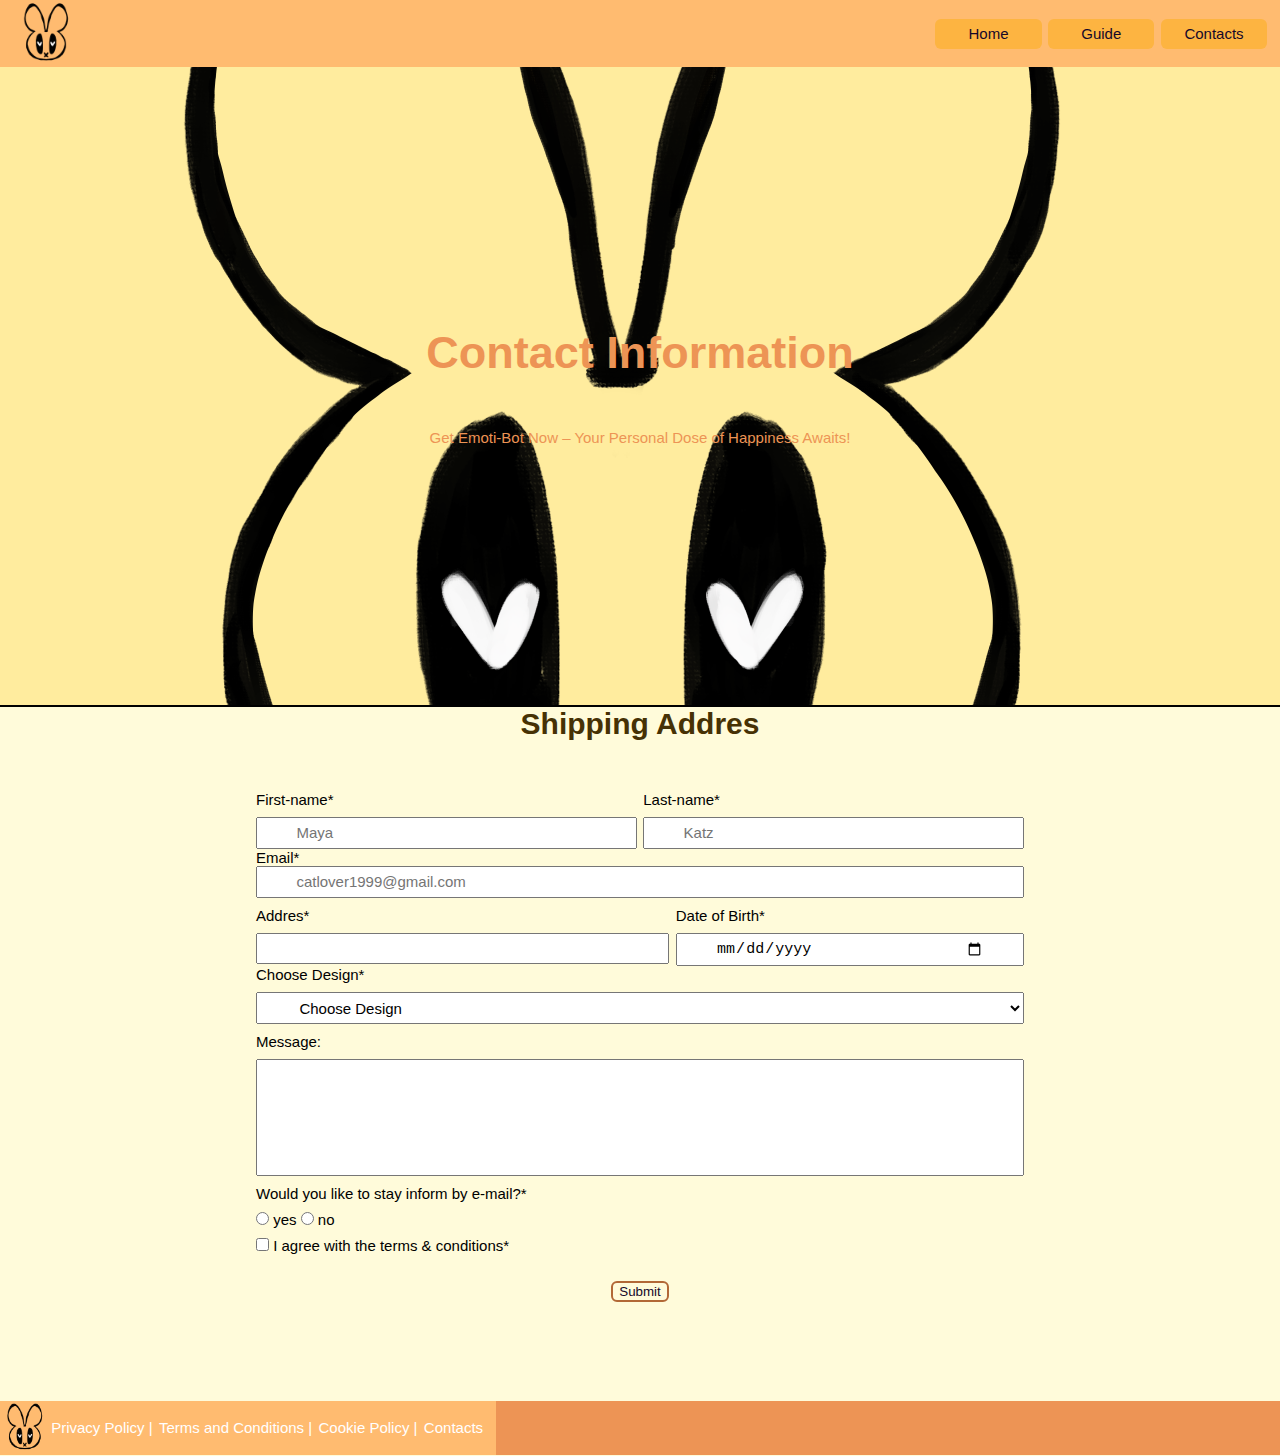
==== commit 82242c11: "@media nav en footer aangepast" ====
--- a/contacts.html
+++ b/contacts.html
@@ -104,16 +104,16 @@
             </div>
             <div class="links-footer">
                 <div class="a-center-footer">
-                    <a href="privacy">Privacy Policy</a>
+                    <a href="privacy">Privacy Policy | </a>
                 </div>
                 <div class="a-center-footer">
-                    <a href="Terms">Terms and Conditions</a>
+                    <a href="Terms">Terms and Conditions | </a>
                 </div>
                 <div class="a-center-footer">
-                    <a href="cookie">Cookie Policy</a>
+                    <a href="cookie">Cookie Policy | </a>
                 </div>
                 <div class="a-center-footer">
-                    <a href="contacts">Contacts</a>
+                    <a href="contacts.html">Contacts</a>
                 </div>
             </div>
         </nav>
--- a/CSS/style.css
+++ b/CSS/style.css
@@ -18,6 +18,7 @@
     /* img {} */
     display: flex;
     justify-content: space-evenly;
+
 }
 
 .logo {
@@ -332,7 +333,7 @@
 }
 
 #form-button {
-    padding: 1vh 20vw;
+    /* padding: 1vh 20vw; */
     color: rgb(21, 8, 41);
     border: solid;
     border-color: rgb(178, 104, 54);
@@ -354,22 +355,29 @@
 
 footer {
     background-color: #ED9455;
-    /* display: flex; */
-}
-
-
+    display: flex;
+
+}
+
+/* links-footer {
+    gap: 15vw;
+} */
 footer img {
+    width: 4vw;
+}
+
+footer .logo-footer {
     flex: 1;
-    width: 4vw;
 }
 
 footer a {
-    margin-right: 15px;
+    /* margin-right: 15px; */
     text-decoration: none;
     color: white;
 
 }
 
+
 /* @media jade */
 
 @media (width <=800px) {
@@ -377,6 +385,7 @@
     .a-links {
         display: flex;
         align-self: center;
+
     }
 
     .a-center {
@@ -386,14 +395,17 @@
         height: 4vh; */
         display: flex;
         justify-content: center;
-
-
-
+        /* padding: 5vh 5vw;   */
+        width: 5vw;
+    }
+
+    .logo {
+        flex: none;
     }
 
     nav {
         img {
-            width: 20vw;
+            width: 10vw;
             justify-content: center;
         }
 
@@ -409,6 +421,11 @@
         display: flex;
         flex-direction: column;
         justify-content: center;
+        gap: 2vw;
+
+        a {
+            border-width: 4vw 40vw;
+        }
 
 
     }
@@ -440,18 +457,34 @@
 
     }
 
-    .a-center-footer a {
-        color: rgb(70, 49, 4);
-
+    footer {
+        height: 10vh;
+    }
+    #footer-section {
+        display: flex;
+        justify-content: center;
+    }
+
+    .a-center-footer {
+        a {
+            color: rgb(70, 49, 4);
+        }
+        
     }
 
     .a-center-footer a:hover {
 
         color: rgb(241, 237, 233);
         cursor: pointer;
-    }
-
-
+
+    }
+
+    .logo-footer img {
+        width: 8vw;
+        /* display: flex;
+        align-content: space-evenly; */
+        
+    }
 
 
 }
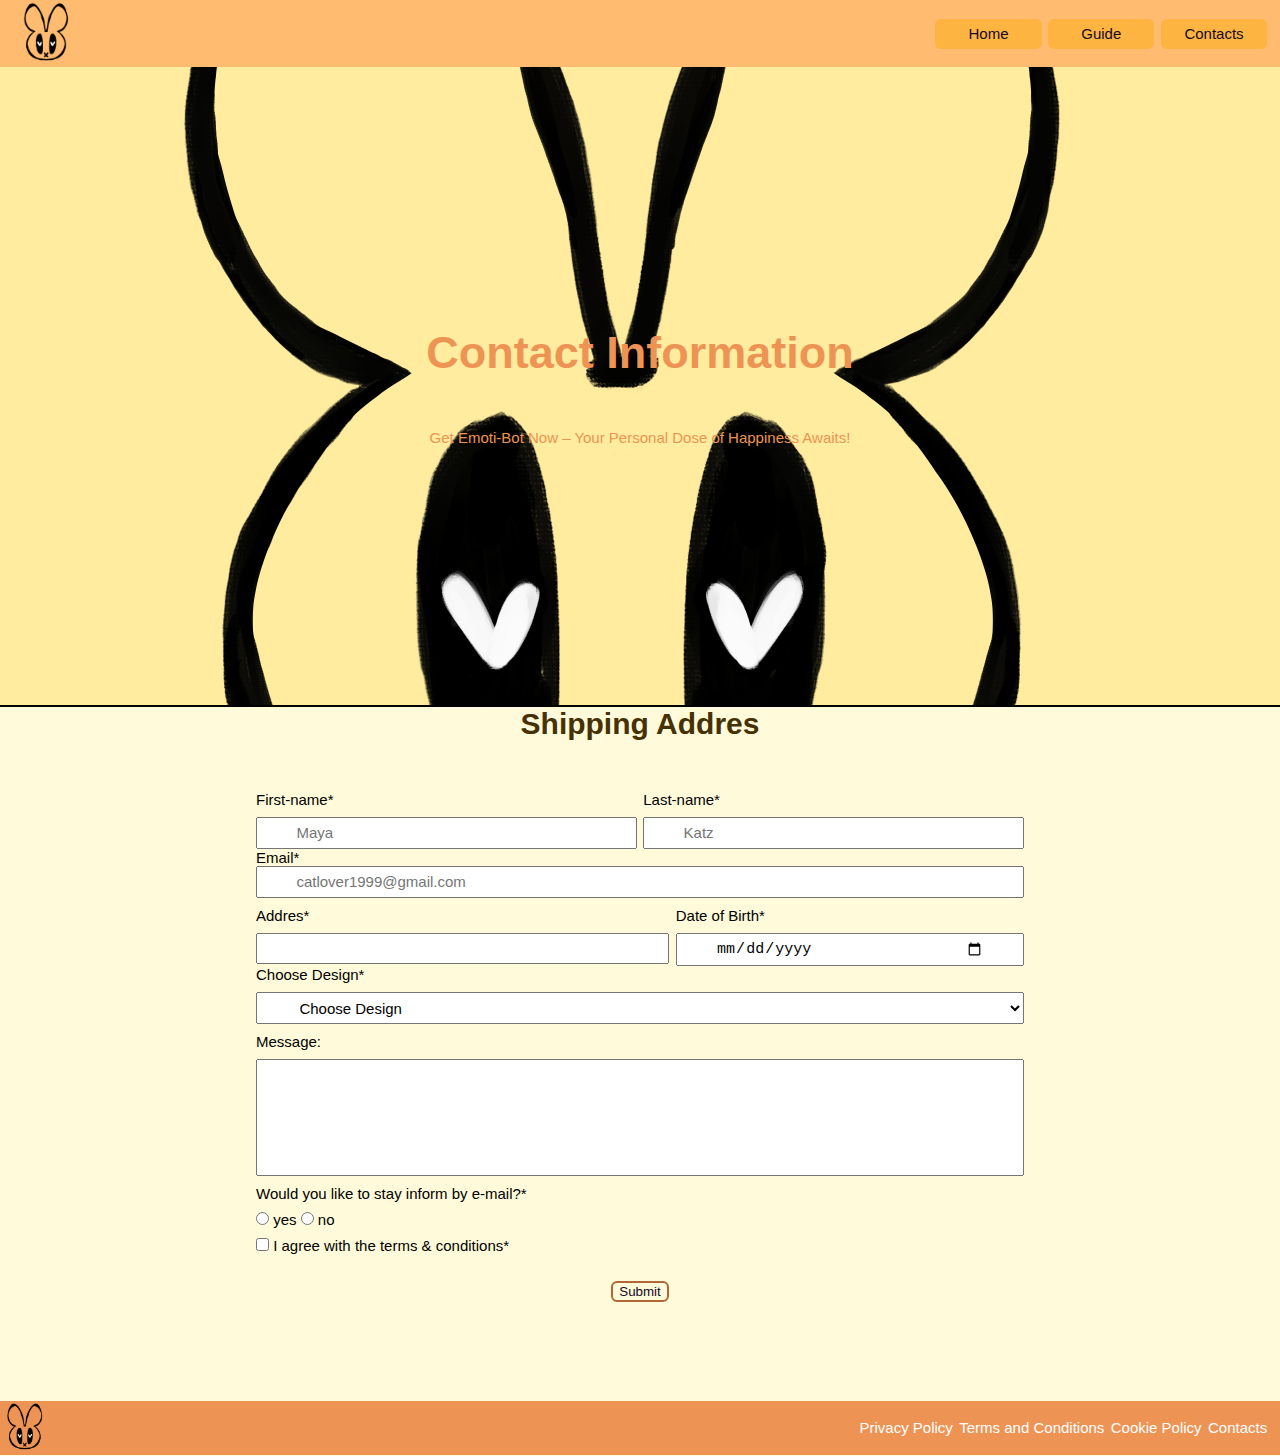
==== commit b9bb687b: "footer aangepast in media" ====
--- a/contacts.html
+++ b/contacts.html
@@ -98,26 +98,26 @@
     </main>
 
     <footer>
-        <nav>
-            <div class="logo-footer">
-                <img src="img/logo.png" alt="logo">
+
+        <div class="logo-footer">
+            <img src="img/logo.png" alt="logo">
+        </div>
+        <div class="links-footer">
+            <div class="a-center-footer">
+                <a href="privacy">Privacy Policy</a>
             </div>
-            <div class="links-footer">
-                <div class="a-center-footer">
-                    <a href="privacy">Privacy Policy | </a>
-                </div>
-                <div class="a-center-footer">
-                    <a href="Terms">Terms and Conditions | </a>
-                </div>
-                <div class="a-center-footer">
-                    <a href="cookie">Cookie Policy | </a>
-                </div>
-                <div class="a-center-footer">
-                    <a href="contacts.html">Contacts</a>
-                </div>
+            <div class="a-center-footer">
+                <a href="Terms">Terms and Conditions</a>
             </div>
-        </nav>
-    </footer>
+            <div class="a-center-footer">
+                <a href="cookie">Cookie Policy</a>
+            </div>
+            <div class="a-center-footer">
+                <a href="contacts.html">Contacts</a>
+            </div>
+        </div>
+
+</footer>
 </body>
 
 </html>--- a/CSS/style.css
+++ b/CSS/style.css
@@ -21,7 +21,7 @@
 
 }
 
-.logo {
+.logo  {
     flex: 1;
     margin-left: 15px;
 }
@@ -382,11 +382,11 @@
 
 @media (width <=800px) {
 
-    .a-links {
+    /* .a-links {
         display: flex;
         align-self: center;
 
-    }
+    } */
 
     .a-center {
         /* background-color: #d28d43;
@@ -397,6 +397,7 @@
         justify-content: center;
         /* padding: 5vh 5vw;   */
         width: 5vw;
+        /* padding: none; */
     }
 
     .logo {
@@ -425,9 +426,9 @@
 
         a {
             border-width: 4vw 40vw;
+            padding: none;
         }
-
-
+        
     }
 
     header {
@@ -460,6 +461,7 @@
     footer {
         height: 10vh;
     }
+
     #footer-section {
         display: flex;
         justify-content: center;
@@ -469,7 +471,7 @@
         a {
             color: rgb(70, 49, 4);
         }
-        
+
     }
 
     .a-center-footer a:hover {
@@ -480,12 +482,65 @@
     }
 
     .logo-footer img {
-        width: 8vw;
-        /* display: flex;
-        align-content: space-evenly; */
+        width: 10vw;
+        display: flex;
+        justify-content: center;
+
+    }
+
+    /* .a-links {
+        display: flex;
+        align-self: center;
+
+    } */
+
+    .a-center-footer {
+        /* background-color: #d28d43;
+        border: 2px solid #a56b2d;
+        width: 100vw;
+        height: 4vh; */
+        display: flex;
+        justify-content: center;
         
-    }
-
+        /* padding: 5vh 5vw;   */
+        width: 5vw;
+    }
+
+    .logo-footer{
+        flex: none;
+    }
+    
+    footer .logo-footer {
+        flex: none;
+        /* margin-bottom: 3vw; */
+    }
+
+    footer {
+        img {
+            width: 10vw;
+            justify-content: center;
+        }
+
+        height: 25vh;
+        display: flex;
+        flex-direction: column;
+        align-items: center;
+        font-size: 1rem;
+    }
+
+    .links-footer {
+        /* gap: 15px; */
+        display: flex;
+        flex-direction: column;
+        justify-content: center;
+        gap: 2vw;
+        margin-right: none;
+
+        a {
+            border-width: 4vw 40vw;
+        }
+    }
+    
 
 }
 
